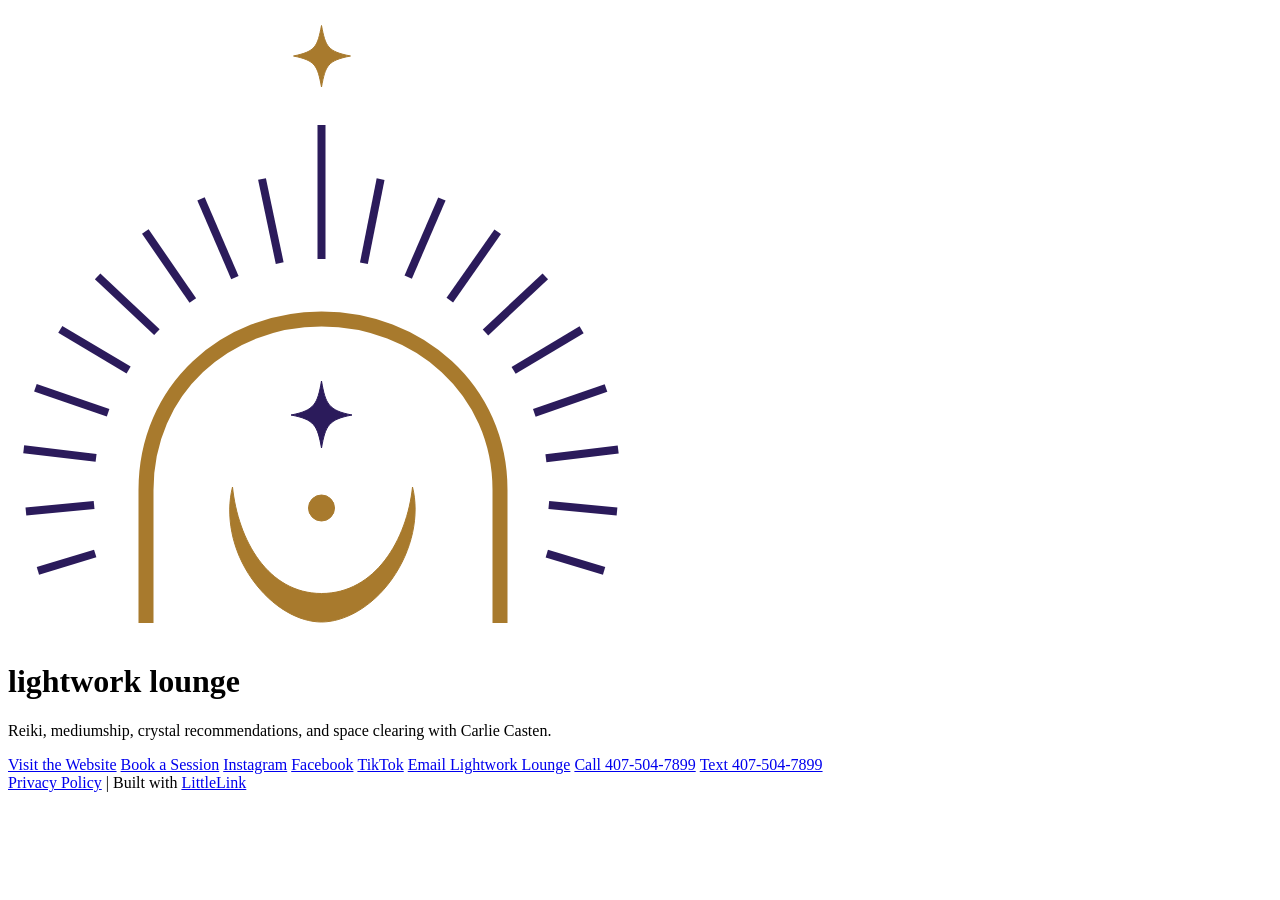
==== index.html @ 2843551b "Customize LittleLink for Lightwork Lounge" ====
<!DOCTYPE html>

<!--
  To change the theme, change the class on the html tag below to one of:
  - theme-auto: Automatically switches based on user's system preferences
  - theme-light: Forces light theme
  - theme-dark: Forces dark theme
-->

<html class="theme-auto" lang="en"> <!-- Update`class="theme-auto" with your preference -->

  <head>
    <meta charset="utf-8">
    <meta name="viewport" content="width=device-width, initial-scale=1">

    <!-- Page Title - Change this to your name/brand (50-60 characters recommended) -->
    <title>Lightwork Lounge Links</title>
    <link rel="icon" type="image/svg+xml" href="/images/lightwork-logo.svg">

    <!-- Meta Description - Write a description (150-160 characters recommended) -->
    <meta name="description" content="Book a Lightwork Lounge session, follow Carlie Casten, and connect for Reiki, mediumship, crystals, and space clearing.">

    <!-- Keywords -->
    <meta name="keywords" content="Lightwork Lounge, Carlie Casten, Reiki, mediumship, crystal recommendations, space clearing">

    <!-- Canonical URL - Helps prevent duplicate content issues -->
    <meta rel="canonical" href="https://links.lightwork-lounge.com">

    <!-- Author Information -->
    <meta name="author" content="Carlie Casten">

    <!-- Stylesheets -->
    <link rel="stylesheet" href="css/reset.css">
    <link rel="stylesheet" href="css/style.css">
    <link rel="stylesheet" href="css/brands.css">

    <!-- LittleLink Extended Stylesheet (Optional) -->
    <!-- <link rel="stylesheet" href="css/brands-extended.css"> -->
    <!-- Learn more at https://github.com/sethcottle/littlelink-extended.
         Remove comments if you've added LittleLink Extended dependencies -->

  </head>

<body>

    <div class="container">
        <div class="column">

            <!--
              By default, the Avatar is rounded. Use the following:
              - avatar--rounded: Automatically rounds the image
              - avatar--soft: Slightly rounds the image
              - avatar--none: Removes any rounding

              Be sure to replace the src with your own image path and update the alt text
            -->
            <img class="avatar avatar--none" src="images/lightwork-logo.svg" alt="Lightwork Lounge logo">

            <!-- Replace with your name or brand -->
            <h1>
              <div>lightwork lounge</div>
            </h1>

            <!-- Add a short description about yourself or your brand -->
            <p>Reiki, mediumship, crystal recommendations, and space clearing with Carlie Casten.</p>

            <!-- All your buttons go here -->
            <div class="button-stack" role="navigation">

              <a class="button button-default" href="https://lightwork-lounge.com/" target="_blank" rel="noopener" role="button"><img class="icon" aria-hidden="true" src="images/icons/generic-website.svg" alt="">Visit the Website</a>

              <a class="button button-default" href="https://lightwork-lounge.com/#contact" target="_blank" rel="noopener" role="button"><img class="icon" aria-hidden="true" src="images/icons/generic-calendar.svg" alt="">Book a Session</a>

              <a class="button button-instagram" href="https://www.instagram.com/lightwork_lounge/" target="_blank" rel="noopener" role="button"><img class="icon" aria-hidden="true" src="images/icons/instagram.svg" alt="">Instagram</a>

              <a class="button button-faceb" href="https://www.facebook.com/lightworklounge" target="_blank" rel="noopener" role="button"><img class="icon" aria-hidden="true" src="images/icons/facebook.svg" alt="">Facebook</a>

              <a class="button button-tiktok" href="https://www.tiktok.com/@lightworklounge" target="_blank" rel="noopener" role="button"><img class="icon" aria-hidden="true" src="images/icons/tiktok.svg" alt="">TikTok</a>

              <a class="button button-default" href="mailto:hello@lightwork-lounge.com" role="button"><img class="icon" aria-hidden="true" src="images/icons/generic-email.svg" alt="">Email Lightwork Lounge</a>

              <a class="button button-default" href="tel:+14075047899" role="button"><img class="icon" aria-hidden="true" src="images/icons/generic-phone.svg" alt="">Call 407-504-7899</a>

              <a class="button button-default" href="sms:+14075047899" role="button"><img class="icon" aria-hidden="true" src="images/icons/generic-sms.svg" alt="">Text 407-504-7899</a>


      </div>

      <!-- Feel free to add your own footer information, including updating `privacy.html` to reflect how your LittleLink fork is set up -->
      <footer>
        <a href="privacy.html">Privacy Policy</a> | Built with <a href="https://littlelink.io" target="_blank" rel="noopener">LittleLink</a>
      </footer>

    </div>
  </div>

</body>

</html>
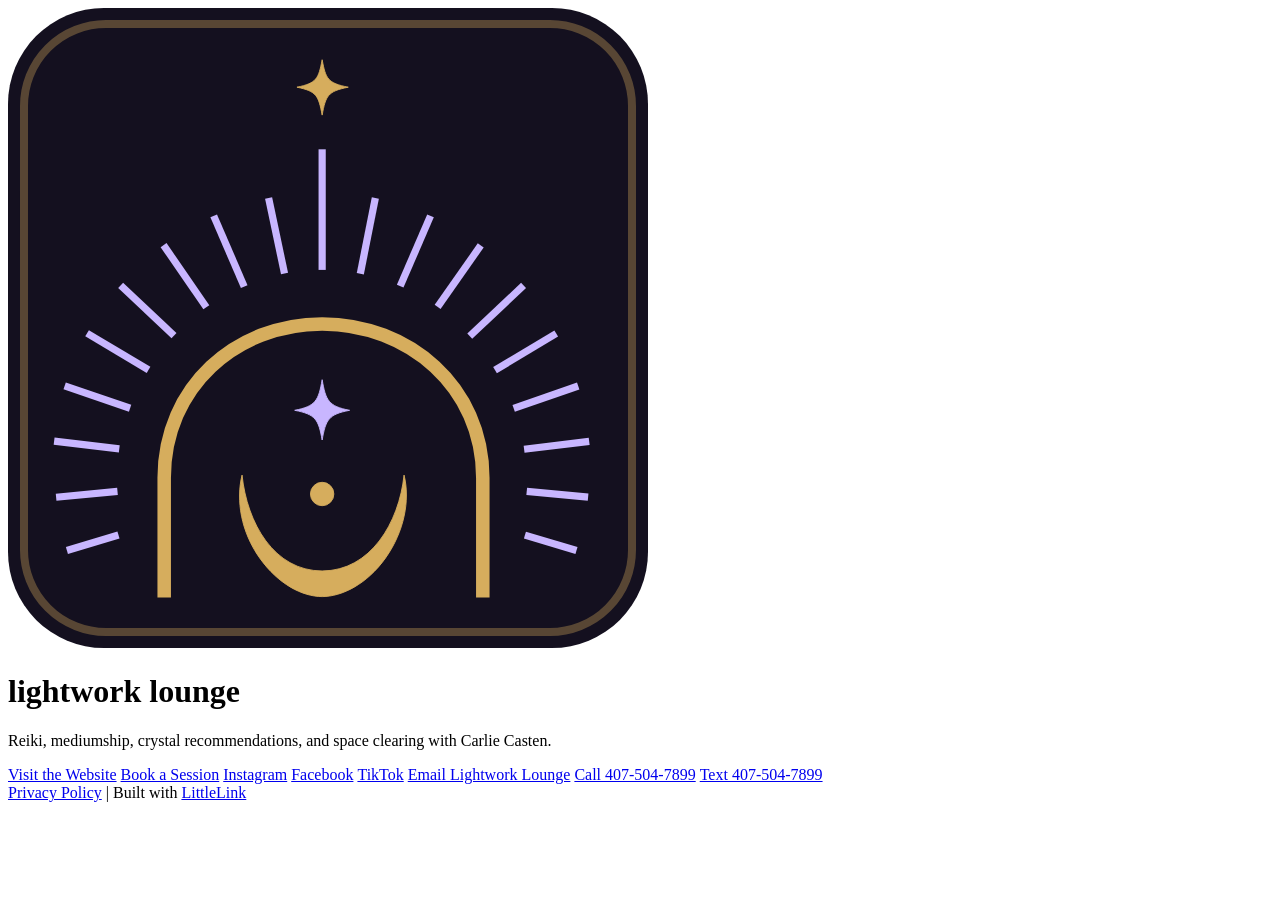
==== commit 9d0ab89d: "Add dark Lightwork logo variant" ====
--- a/index.html
+++ b/index.html
@@ -15,7 +15,7 @@
 
     <!-- Page Title - Change this to your name/brand (50-60 characters recommended) -->
     <title>Lightwork Lounge Links</title>
-    <link rel="icon" type="image/svg+xml" href="/images/lightwork-logo.svg">
+    <link rel="icon" type="image/svg+xml" href="/images/lightwork-logo-dark.svg">
 
     <!-- Meta Description - Write a description (150-160 characters recommended) -->
     <meta name="description" content="Book a Lightwork Lounge session, follow Carlie Casten, and connect for Reiki, mediumship, crystals, and space clearing.">
@@ -54,7 +54,7 @@
 
               Be sure to replace the src with your own image path and update the alt text
             -->
-            <img class="avatar avatar--none" src="images/lightwork-logo.svg" alt="Lightwork Lounge logo">
+            <img class="avatar avatar--soft" src="images/lightwork-logo-dark.svg" alt="Lightwork Lounge logo">
 
             <!-- Replace with your name or brand -->
             <h1>
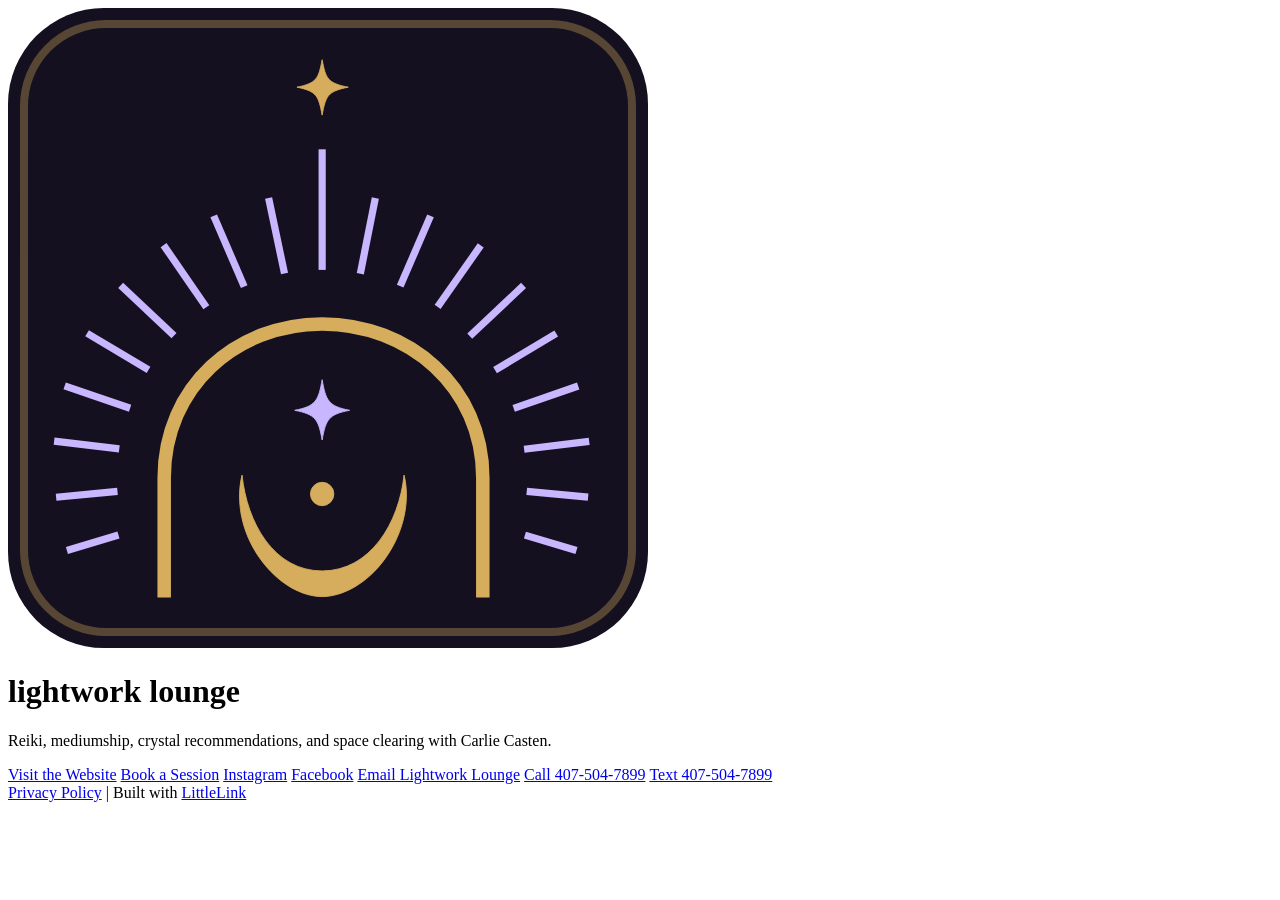
==== commit 2fc25f72: "Remove TikTok link" ====
--- a/index.html
+++ b/index.html
@@ -69,13 +69,11 @@
 
               <a class="button button-default" href="https://lightwork-lounge.com/" target="_blank" rel="noopener" role="button"><img class="icon" aria-hidden="true" src="images/icons/generic-website.svg" alt="">Visit the Website</a>
 
-              <a class="button button-default" href="https://lightwork-lounge.com/#contact" target="_blank" rel="noopener" role="button"><img class="icon" aria-hidden="true" src="images/icons/generic-calendar.svg" alt="">Book a Session</a>
+              <a class="button button-default" href="https://book.lightwork-lounge.com/" target="_blank" rel="noopener" role="button"><img class="icon" aria-hidden="true" src="images/icons/generic-calendar.svg" alt="">Book a Session</a>
 
               <a class="button button-instagram" href="https://www.instagram.com/lightwork_lounge/" target="_blank" rel="noopener" role="button"><img class="icon" aria-hidden="true" src="images/icons/instagram.svg" alt="">Instagram</a>
 
               <a class="button button-faceb" href="https://www.facebook.com/lightworklounge" target="_blank" rel="noopener" role="button"><img class="icon" aria-hidden="true" src="images/icons/facebook.svg" alt="">Facebook</a>
-
-              <a class="button button-tiktok" href="https://www.tiktok.com/@lightworklounge" target="_blank" rel="noopener" role="button"><img class="icon" aria-hidden="true" src="images/icons/tiktok.svg" alt="">TikTok</a>
 
               <a class="button button-default" href="mailto:hello@lightwork-lounge.com" role="button"><img class="icon" aria-hidden="true" src="images/icons/generic-email.svg" alt="">Email Lightwork Lounge</a>
 
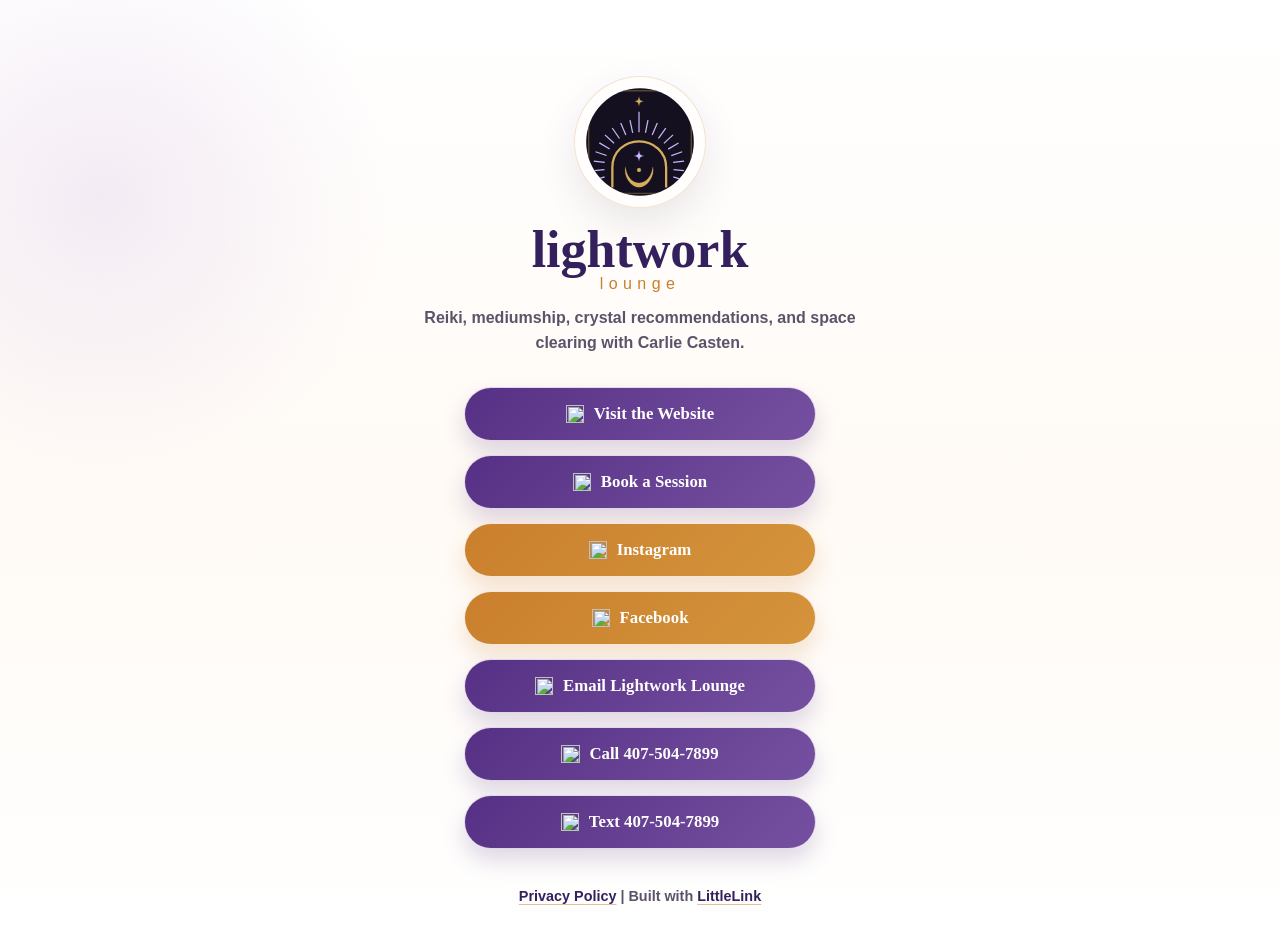
==== commit fc9c6c4f: "Match LittleLink theme to main site" ====
--- a/index.html
+++ b/index.html
@@ -7,7 +7,7 @@
   - theme-dark: Forces dark theme
 -->
 
-<html class="theme-auto" lang="en"> <!-- Update`class="theme-auto" with your preference -->
+<html class="theme-light" lang="en"> <!-- Update`class="theme-auto" with your preference -->
 
   <head>
     <meta charset="utf-8">
@@ -58,7 +58,8 @@
 
             <!-- Replace with your name or brand -->
             <h1>
-              <div>lightwork lounge</div>
+              <span class="brand-name">lightwork</span>
+              <span class="brand-subtitle">lounge</span>
             </h1>
 
             <!-- Add a short description about yourself or your brand -->
@@ -67,9 +68,9 @@
             <!-- All your buttons go here -->
             <div class="button-stack" role="navigation">
 
-              <a class="button button-default" href="https://lightwork-lounge.com/" target="_blank" rel="noopener" role="button"><img class="icon" aria-hidden="true" src="images/icons/generic-website.svg" alt="">Visit the Website</a>
+              <a class="button button-default" href="https://lightwork-lounge.com/?ref=links"><img class="icon" aria-hidden="true" src="images/icons/generic-website.svg" alt="">Visit the Website</a>
 
-              <a class="button button-default" href="https://book.lightwork-lounge.com/" target="_blank" rel="noopener" role="button"><img class="icon" aria-hidden="true" src="images/icons/generic-calendar.svg" alt="">Book a Session</a>
+              <a class="button button-default" href="https://book.lightwork-lounge.com/?ref=links"><img class="icon" aria-hidden="true" src="images/icons/generic-calendar.svg" alt="">Book a Session</a>
 
               <a class="button button-instagram" href="https://www.instagram.com/lightwork_lounge/" target="_blank" rel="noopener" role="button"><img class="icon" aria-hidden="true" src="images/icons/instagram.svg" alt="">Instagram</a>
 
--- a/css/style.css
+++ b/css/style.css
@@ -0,0 +1,577 @@
+/*
+* LittleLink
+* https://littlelink.io
+* Free to use under the MIT license
+* http://www.opensource.org/licenses/mit-license.php
+*/
+
+/* Base Typography Settings
+–––––––––––––––––––––––––––––––––––––––––––––––––– */
+:root {
+	font-size:16px;
+}
+
+/* Grid
+  –––––––––––––––––––––––––––––––––––––––––––––––––– */
+  .container {
+	position:relative;
+	width:100%;
+	max-width:37.5rem;     				/* 600px */
+    text-align:center;
+	margin:0 auto;
+	padding:3rem 1.25rem 0 1.25rem;
+	box-sizing:border-box;
+}
+.container-left {
+	position:relative;
+	width:100%;
+	max-width:37.5rem;
+	text-align:left;
+	margin:0 auto;
+	padding:0 1.25rem;
+	box-sizing:border-box;
+}
+.container-left p {
+	margin-bottom: 1rem;  				/* 16px space between paragraphs */
+  }
+.column {
+	position:center;
+	width:100%;
+	float:center;
+	box-sizing:border-box;
+}
+/* For devices larger than 400px */
+  @media (min-width:25rem) {            /* 400px */
+    .container {
+	width:85%;
+	padding-left:0;
+	padding-right:0;
+}
+}/* For devices larger than 550px */
+  @media (min-width:34.375rem) {        /* 550px */
+    .container {
+	width:80%;
+}
+.column,.columns {
+	margin-left:0;
+}
+.column:first-child,.columns:first-child {
+	margin-left:0;
+}
+}
+
+/* Base Styles
+  –––––––––––––––––––––––––––––––––––––––––––––––––– */
+  body {
+	margin:0;
+	padding:0;
+	background-color:#ffffff;
+	color:#1a1a1a;
+	font-family:"Open Sans",system-ui;
+	font-size:1.125rem;     				/* 18px */
+    font-weight:400;
+	line-height:1.6;
+}
+
+/* Typography
+  –––––––––––––––––––––––––––––––––––––––––––––––––– */
+  h1 {
+	margin:0 0 0.5rem 0;
+	font-size:3rem;         		/* 48px */
+    font-weight:800;
+	line-height:1;
+	letter-spacing:0;
+	word-wrap:break-word;
+	overflow-wrap:break-word;
+	hyphens:auto;           		/* Delete this to remove automatic hyphen on line break */
+}
+.container p {
+	margin:0 0 2rem 0;
+}
+
+/* Base Typography Settings
+–––––––––––––––––––––––––––––––––––––––––––––––––– */
+/* Base size - 16px browser default */
+:root {
+  font-size:16px;           /* Using a 1.25 modular scale for typography */
+  --scale-0:1rem;           /* 16px */
+  --scale-1:1.25rem;        /* 20px */
+  --scale-2:1.563rem;       /* 25px */
+  --scale-3:1.953rem;       /* 31px */
+  --scale-4:2.441rem;       /* 39px */
+  --scale-5:3.052rem;       /* 49px */
+
+  /* Spacing units */
+  --spacing-xs:0.5rem;      /* 8px */
+  --spacing-s:1rem;         /* 16px */
+  --spacing-m:1.5rem;       /* 24px */
+  --spacing-l:2rem;         /* 32px */
+  --spacing-xl:3rem;        /* 48px */
+  --spacing-xxl:4rem;       /* 64px */
+}
+
+/* Avatar */
+.avatar {
+	width: 8rem;             /* 128px */
+	height: 8rem;
+	border-radius: 50%;
+	object-fit: cover;
+	background-position: center;
+	margin-bottom: var(--spacing-l);
+	margin-left: auto;
+	margin-right: auto;
+	display: block;
+  }
+
+/* Typography Scale */
+h1 {
+	margin:0 0 var(--spacing-m) 0;
+	font-size:var(--scale-5);           /* ~49px */
+  	font-weight:800;
+	line-height:1.1;
+	letter-spacing:-0.02em;
+	word-wrap:break-word;
+	overflow-wrap:break-word;
+}
+body {
+	font-size:var(--scale-1);           /* 20px */
+  	line-height:1.6;
+}
+.container p {
+	margin:0 0 var(--spacing-xl) 0;
+	font-size:var(--scale-1);
+	line-height:1.6;
+}
+
+/* Container spacing */
+.container {
+	padding:var(--spacing-xl) var(--spacing-m) 0 var(--spacing-m);
+	text-align:center;
+}
+
+/* Footer */
+footer {
+	margin:var(--spacing-xxl) 0;            /* 4rem (64px) top and bottom */
+    font-size:var(--scale-0);
+}
+
+/* Responsive adjustments */
+@media (max-width:34.375rem) {              /* 550px */
+  h1 {
+	font-size:var(--scale-4);
+}
+body {
+	font-size:var(--scale-0);
+}
+.container p {
+	font-size:var(--scale-0);
+}
+.avatar {
+	margin-bottom:var(--spacing-m);
+}
+footer {
+	margin:var(--spacing-xl) 0;         	/* 3rem (48px) top and bottom */
+}
+}
+
+/* Links
+  –––––––––––––––––––––––––––––––––––––––––––––––––– */
+  a {
+	color:#2457F5;
+	text-decoration:underline;
+}
+a:hover {
+	color:#083BDA;
+}
+
+/* Buttons
+–––––––––––––––––––––––––––––––––––––––––––––––––– */
+.button,button {
+	display:inline-flex;
+	align-items:center;
+	justify-content:center;
+	width:18.75rem;             	/* 300px */
+ 	min-height:3rem;                /* 48px */
+  	padding:0.75rem 1rem;         	/* 12px ; 16px */
+  	font-size:1.125rem;           	/* 18px */
+  	font-weight:700;
+	text-decoration:none;
+	white-space:normal;
+  	background-color:var(--button-background,transparent);
+	color:var(--button-text,#000000);
+	border:var(--button-border,none);
+	border-radius:0.5rem;
+	cursor:pointer;
+	box-sizing:border-box;
+	hyphens:auto;               	/* Delete this to remove automatic hyphen on line break */
+  	margin-bottom:1rem;
+	text-align:center;
+	line-height:1.3;
+}
+
+/* Icons
+–––––––––––––––––––––––––––––––––––––––––––––––––– */
+.icon {
+	width:1.25rem;
+	height:1.25rem;
+	margin-right:0.5rem;
+	flex-shrink:0;
+}
+
+/* Avatar
+  –––––––––––––––––––––––––––––––––––––––––––––––––– */
+.avatar {
+	width: 8rem;             /* 128px */
+	height: 8rem;
+	object-fit: cover;
+	background-position: center;
+	margin-bottom: var(--spacing-l);
+  }
+
+   /* Modifier for no avatar rounding */
+   .avatar--none {
+	border-radius: 0%;
+  }
+
+  /* Modifier for rounded avatar */
+  .avatar--rounded {
+	border-radius: 50%;
+  }
+
+  /* Modifier for slightly rounded corners */
+  .avatar--soft {
+	border-radius: 0.5rem;   /* 8px rounded corners */
+  }
+
+/* Theme System
+  –––––––––––––––––––––––––––––––––––––––––––––––––– */
+/* Light theme is default above */
+
+/* Dark theme */
+:root.theme-dark {
+	color-scheme:dark;
+}
+:root.theme-dark :focus-visible {
+	outline: 2px solid #4899F7;
+	outline-offset: 2px;
+  }
+:root.theme-dark body {
+	background-color:#121212;
+	color:#ffffff;
+}
+:root.theme-dark a:not(.button) {
+	color:#4899F7;
+}
+:root.theme-dark a:not(.button):hover {
+	color:#7AB8FF;
+}
+
+/* Auto theme */
+:root.theme-auto {
+	color-scheme:light dark;
+}
+@media (prefers-color-scheme:dark) {
+	:root.theme-auto body {
+	background-color:#121212;
+	color:#ffffff;
+}
+:root.theme-auto :focus-visible {
+    outline: 2px solid #4899F7;
+    outline-offset: 2px;
+  }
+:root.theme-auto a:not(.button) {
+	color:#4899F7;
+}
+:root.theme-auto a:not(.button):hover {
+	color:#7AB8FF;
+}
+}
+
+/* Button Text Color Override
+    –––––––––––––––––––––––––––––––––––––––––––––––––– */
+    .button:hover,button:hover {
+	color:var(--button-text);
+}
+
+/* Responsive Typography
+  –––––––––––––––––––––––––––––––––––––––––––––––––– */
+  @media (max-width:34.375rem) {            /* 550px */
+    h1 {
+	font-size:2rem;                         /* 32px */
+	}
+	body {
+	font-size:1rem;                    		/* 16px */
+	}
+}
+
+/* Privacy Page Styles
+  –––––––––––––––––––––––––––––––––––––––––––––––––– */
+nav {
+	margin:var(--spacing-l) 0;
+	text-align:left;
+}
+section {
+	margin:var(--spacing-xl) 0;
+	text-align:left;
+}
+h2 {
+	font-size:var(--scale-3);
+	font-weight:700;
+	margin-bottom:var(--spacing-m);
+}
+h3 {
+	font-size:var(--scale-2);
+	font-weight:600;
+	margin:var(--spacing-l) 0 var(--spacing-s) 0;
+}
+ul {
+	list-style:none;
+	padding:0;
+	margin:0 0 var(--spacing-m) 0;
+}
+ul li {
+	margin-bottom:var(--spacing-xs);
+}
+
+/* Privacy page specific responsive adjustments */
+  @media (max-width:34.375rem) {
+	h2 {
+	font-size:var(--scale-2);
+	}
+	h3 {
+	font-size:var(--scale-1);
+	}
+	section {
+	margin:var(--spacing-l) 0;
+	}
+}
+
+/* Font Face Definitions
+  –––––––––––––––––––––––––––––––––––––––––––––––––– */
+@font-face {
+	font-display:swap;
+	font-family:'Open Sans';
+	font-style:normal;
+	font-weight:400;
+	src:url('../fonts/open-sans-v34-vietnamese_latin-ext_latin_hebrew_greek-ext_greek_cyrillic-ext_cyrillic-regular.eot');
+	src:url('../fonts/open-sans-v34-vietnamese_latin-ext_latin_hebrew_greek-ext_greek_cyrillic-ext_cyrillic-regular.eot?#iefix') format('embedded-opentype'),url('../fonts/open-sans-v34-vietnamese_latin-ext_latin_hebrew_greek-ext_greek_cyrillic-ext_cyrillic-regular.woff2') format('woff2'),url('../fonts/open-sans-v34-vietnamese_latin-ext_latin_hebrew_greek-ext_greek_cyrillic-ext_cyrillic-regular.woff') format('woff'),url('../fonts/open-sans-v34-vietnamese_latin-ext_latin_hebrew_greek-ext_greek_cyrillic-ext_cyrillic-regular.ttf') format('truetype'),url('../fonts/open-sans-v34-vietnamese_latin-ext_latin_hebrew_greek-ext_greek_cyrillic-ext_cyrillic-regular.svg#OpenSans') format('svg');
+}
+@font-face {
+	font-display:swap;
+	font-family:'Open Sans';
+	font-style:normal;
+	font-weight:600;
+	src:url('../fonts/open-sans-v34-vietnamese_latin-ext_latin_hebrew_greek-ext_greek_cyrillic-ext_cyrillic-600.eot');
+	src:url('../fonts/open-sans-v34-vietnamese_latin-ext_latin_hebrew_greek-ext_greek_cyrillic-ext_cyrillic-600.eot?#iefix') format('embedded-opentype'),url('../fonts/open-sans-v34-vietnamese_latin-ext_latin_hebrew_greek-ext_greek_cyrillic-ext_cyrillic-600.woff2') format('woff2'),url('../fonts/open-sans-v34-vietnamese_latin-ext_latin_hebrew_greek-ext_greek_cyrillic-ext_cyrillic-600.woff') format('woff'),url('../fonts/open-sans-v34-vietnamese_latin-ext_latin_hebrew_greek-ext_greek_cyrillic-ext_cyrillic-600.ttf') format('truetype'),url('../fonts/open-sans-v34-vietnamese_latin-ext_latin_hebrew_greek-ext_greek_cyrillic-ext_cyrillic-600.svg#OpenSans') format('svg');
+}
+@font-face {
+	font-display:swap;
+	font-family:'Open Sans';
+	font-style:normal;
+	font-weight:700;
+	src:url('../fonts/open-sans-v34-vietnamese_latin-ext_latin_hebrew_greek-ext_greek_cyrillic-ext_cyrillic-700.eot');
+	src:url('../fonts/open-sans-v34-vietnamese_latin-ext_latin_hebrew_greek-ext_greek_cyrillic-ext_cyrillic-700.eot?#iefix') format('embedded-opentype'),url('../fonts/open-sans-v34-vietnamese_latin-ext_latin_hebrew_greek-ext_greek_cyrillic-ext_cyrillic-700.woff2') format('woff2'),url('../fonts/open-sans-v34-vietnamese_latin-ext_latin_hebrew_greek-ext_greek_cyrillic-ext_cyrillic-700.woff') format('woff'),url('../fonts/open-sans-v34-vietnamese_latin-ext_latin_hebrew_greek-ext_greek_cyrillic-ext_cyrillic-700.ttf') format('truetype'),url('../fonts/open-sans-v34-vietnamese_latin-ext_latin_hebrew_greek-ext_greek_cyrillic-ext_cyrillic-700.svg#OpenSans') format('svg');
+}
+@font-face {
+	font-display:swap;
+	font-family:'Open Sans';
+	font-style:normal;
+	font-weight:800;
+	src:url('../fonts/open-sans-v34-vietnamese_latin-ext_latin_hebrew_greek-ext_greek_cyrillic-ext_cyrillic-800.eot');
+	src:url('../fonts/open-sans-v34-vietnamese_latin-ext_latin_hebrew_greek-ext_greek_cyrillic-ext_cyrillic-800.eot?#iefix') format('embedded-opentype'),url('../fonts/open-sans-v34-vietnamese_latin-ext_latin_hebrew_greek-ext_greek_cyrillic-ext_cyrillic-800.woff2') format('woff2'),url('../fonts/open-sans-v34-vietnamese_latin-ext_latin_hebrew_greek-ext_greek_cyrillic-ext_cyrillic-800.woff') format('woff'),url('../fonts/open-sans-v34-vietnamese_latin-ext_latin_hebrew_greek-ext_greek_cyrillic-ext_cyrillic-800.ttf') format('truetype'),url('../fonts/open-sans-v34-vietnamese_latin-ext_latin_hebrew_greek-ext_greek_cyrillic-ext_cyrillic-800.svg#OpenSans') format('svg');
+}
+
+/* Lightwork Lounge theme overrides
+  –––––––––––––––––––––––––––––––––––––––––––––––––– */
+:root,
+:root.theme-light,
+:root.theme-auto {
+	color-scheme: light;
+	--purple:#563084;
+	--purple-dark:#33205c;
+	--purple-soft:#7d56a3;
+	--gold:#ca7f2c;
+	--gold-soft:#f4dfc4;
+	--lavender:#f4edf8;
+	--cream:#fffaf5;
+	--paper:#fffefd;
+	--ink:#252133;
+	--muted:#5c5269;
+	--line:rgba(94,58,118,0.16);
+	--shadow:0 16px 38px rgba(64,41,78,0.11);
+	--serif:Georgia,"Times New Roman",serif;
+	--sans:"Avenir Next",Avenir,"Segoe UI",Helvetica,Arial,sans-serif;
+}
+
+body,
+:root.theme-auto body {
+	min-width:320px;
+	min-height:100vh;
+	color:var(--ink);
+	font-family:var(--sans);
+	font-size:1.05rem;
+	line-height:1.55;
+	background:
+		radial-gradient(circle at 8% 21%, rgba(191,153,210,0.18), transparent 18rem),
+		linear-gradient(180deg, #ffffff 0%, var(--cream) 54%, #ffffff 100%);
+}
+
+.container {
+	width:min(100% - 32px, 34rem);
+	max-width:34rem;
+	padding:clamp(2.5rem, 7vw, 4.75rem) 0 0;
+}
+
+.column {
+	display:grid;
+	justify-items:center;
+}
+
+.avatar {
+	width:6.75rem;
+	height:6.75rem;
+	padding:0.7rem;
+	margin-bottom:1.1rem;
+	object-fit:contain;
+	background:rgba(255,254,253,0.78);
+	border:1px solid rgba(202,127,44,0.22);
+	box-shadow:var(--shadow);
+}
+
+.avatar--soft {
+	border-radius:50%;
+}
+
+h1 {
+	display:grid;
+	gap:0.15rem;
+	margin:0 0 0.85rem;
+	color:var(--purple-dark);
+	line-height:1;
+	letter-spacing:0;
+	overflow-wrap:normal;
+	hyphens:none;
+}
+
+.brand-name {
+	font-family:var(--serif);
+	font-size:clamp(2.25rem, 12vw, 3.25rem);
+	font-weight:700;
+	line-height:0.92;
+	letter-spacing:0;
+}
+
+.brand-subtitle {
+	color:var(--gold);
+	font-size:clamp(0.85rem, 4vw, 1rem);
+	font-weight:500;
+	letter-spacing:0.34em;
+	text-align:center;
+}
+
+.container p {
+	max-width:29rem;
+	margin:0 0 2rem;
+	color:var(--muted);
+	font-size:1rem;
+	font-weight:600;
+	line-height:1.55;
+}
+
+.button-stack {
+	width:100%;
+	display:grid;
+	justify-items:center;
+	gap:0.9rem;
+}
+
+.button,
+button {
+	width:min(100%, 22rem);
+	min-height:3.35rem;
+	margin:0;
+	padding:0.85rem 1.45rem;
+	border-radius:999px;
+	font-family:var(--serif);
+	font-size:1.05rem;
+	font-weight:700;
+	line-height:1;
+	letter-spacing:0;
+	white-space:normal;
+	hyphens:none;
+	text-decoration:none;
+	box-shadow:0 12px 22px rgba(80,47,123,0.18);
+	transition:transform 160ms ease, box-shadow 160ms ease, filter 160ms ease, border-color 160ms ease, background 160ms ease;
+}
+
+.button:hover,
+button:hover {
+	filter:none;
+	transform:translateY(-1px);
+	box-shadow:0 15px 28px rgba(80,47,123,0.23);
+}
+
+.button:focus-visible,
+button:focus-visible,
+a:focus-visible {
+	outline:3px solid rgba(202,127,44,0.35);
+	outline-offset:4px;
+}
+
+.icon {
+	width:1.15rem;
+	height:1.15rem;
+	margin-right:0.6rem;
+}
+
+footer {
+	margin:2.25rem 0 2rem;
+	color:var(--muted);
+	font-size:0.9rem;
+	font-weight:600;
+}
+
+footer a,
+:root.theme-auto a:not(.button),
+:root.theme-light a:not(.button) {
+	color:var(--purple-dark);
+	text-decoration-color:rgba(202,127,44,0.5);
+	text-underline-offset:0.18em;
+}
+
+footer a:hover,
+:root.theme-auto a:not(.button):hover,
+:root.theme-light a:not(.button):hover {
+	color:var(--gold);
+}
+
+@media (max-width:34.375rem) {
+	body,
+	:root.theme-auto body {
+		font-size:1rem;
+	}
+
+	.container {
+		width:min(100% - 28px, 34rem);
+		padding-top:2.4rem;
+	}
+
+	.avatar {
+		width:5.9rem;
+		height:5.9rem;
+		margin-bottom:1rem;
+	}
+
+	.container p {
+		margin-bottom:1.55rem;
+		font-size:0.96rem;
+	}
+
+	.button,
+	button {
+		width:100%;
+		min-height:3.25rem;
+		padding-inline:1.1rem;
+		font-size:1rem;
+	}
+}
--- a/css/brands.css
+++ b/css/brands.css
@@ -0,0 +1,652 @@
+/*
+* LittleLink Button Styles
+* https://littlelink.io
+* Free to use under the MIT license
+* http://www.opensource.org/licenses/mit-license.php
+*/
+
+/* Brand Button Base Styles
+–––––––––––––––––––––––––––––––––––––––––––––––––– */
+/* Only include brand-specific button styling here */
+.button,button {
+  color:var(--button-text,#000000);
+  background-color:var(--button-background,transparent);
+	border:var(--button-border,none);
+	transition:filter 0.2s ease,transform 0.2s ease;
+}
+
+/* Global Button Hover Effect
+–––––––––––––––––––––––––––––––––––––––––––––––––– */
+.button:hover,button:hover {
+	filter:brightness(90%);
+	transform:translateY(-1px);
+}
+
+/* Button Icons
+–––––––––––––––––––––––––––––––––––––––––––––––––– */
+.icon {
+	filter:var(--icon-filter,none);
+}
+
+/* Brand-Specific Styles
+–––––––––––––––––––––––––––––––––––––––––––––––––– */
+
+/* Default */
+.button.button-default {
+	--button-text:#ffffff;
+	--button-background:#2457F5;
+	--button-border:1px solid #ffffff;
+}
+
+/* Amazon */
+.button-amazon {
+	--button-text:#000000;
+	--button-background:#FFFFFF;
+	--button-border:1px solid #212121;
+}
+
+/* Amazon Music */
+.button-amazon-music {
+	--button-text:#000000;
+	--button-background:#25D1DA;
+}
+
+/* Apple App Store */
+.button-appstore {
+	--button-text:#FFFFFF;
+	--button-background:#000000;
+	--button-border:1px solid #FFFFFF;
+}
+
+/* Apple Invites */
+.button-invites {
+	--button-text:#FFFFFF;
+	--button-background:#000000;
+	--button-border:1px solid #FFFFFF;
+}
+
+/* Apple Music */
+.button-apple-music {
+	--button-text:#ffffff;
+	--button-background:#000000;
+	--button-border:1px solid #FFFFFF;
+}
+
+/* Apple Music Alt */
+.button-apple-music-alt {
+	--button-text:#ffffff;
+	background-image:linear-gradient(to bottom,#FB5C74,#FA233B);
+}
+
+/* Apple Podcasts */
+.button-apple-podcasts {
+	--button-text:#ffffff;
+	--button-background:#000000;
+	--button-border:1px solid #FFFFFF;
+}
+
+/* Apple Podcasts Alt */
+.button-apple-podcasts-alt {
+	--button-text:#ffffff;
+	background-image:linear-gradient(to bottom,#F452FF,#832BC1);
+}
+
+/* Bandcamp */
+.button-bandcamp {
+	--button-text:#ffffff;
+	--button-background:#1d9fc3;
+}
+
+/* Behance */
+.button-behance {
+	--button-text:#ffffff;
+	--button-background:#0057FF;
+  --button-border:1px solid #FFFFFF;
+}
+
+/* Bluesky */
+.button-bluesky {
+	--button-text:#FFFFFF;
+	--button-background:#1185FE;
+}
+
+/* Bluesky Alt */
+.button-bluesky-alt {
+	--button-text:#000000;
+	--button-background:#FFFFFF;
+	--button-border:1px solid #000000;
+}
+
+/* Buy Me a Coffee */
+.button-coffee {
+	--button-text:#000000;
+	--button-background:#ffdd00;
+}
+
+/* Cal.com */
+.button-cal {
+	--button-text:#FFFFFF;
+	--button-background:#292929;
+	--button-border:1px solid #FFFFFF;
+}
+
+/* Calendly */
+.button-calendly {
+	--button-text:#FFFFFF;
+	--button-background:#006BFF;
+}
+
+/* Cash App */
+.button-cash-app {
+	--button-text:#ffffff;
+	background-image:linear-gradient(to bottom,#00d64b,#00c244);
+}
+
+/* dev.to */
+.button-dev-to {
+	--button-text:#000000;
+	--button-background:#f5f5f5;
+	--button-border:1px solid #212121;
+}
+
+/* Discogs */
+.button-discogs {
+	--button-text:#000000;
+	--button-background:#FFFFFF;
+	--button-border:1px solid #000000;
+}
+
+/* Discogs Alt */
+.button-discogs-alt {
+	--button-text:#FFFFFF;
+	--button-background:#000000;
+	--button-border:1px solid #FFFFFF;
+}
+
+/* Discord */
+.button-discord {
+	--button-text:#ffffff;
+	--button-background:#5865F2;
+}
+
+/* Dribbble */
+.button-dribbble {
+	--button-text:#000000;
+	--button-background:#FFFFFF;
+	--button-border:1px solid #212121;
+}
+
+/* Etsy */
+.button-etsy {
+	--button-text:#ffffff;
+	--button-background:#F45800;
+}
+
+/* Facebook */
+.button-faceb {
+	--button-text:#ffffff;
+	--button-background:#0866FF;
+}
+
+/* Facebook Messenger */
+.button-messenger {
+	--button-text:#ffffff;
+	--button-background:#0866FF;
+}
+
+/* Figma */
+.button-figma {
+	--button-text:#ffffff;
+	--button-background:#000000;
+	--button-border:1px solid #FFFFFF;
+}
+
+/* Fiverr */
+.button-fiverr {
+	--button-text:#ffffff;
+	--button-background:#1DBF73;
+}
+
+/* Flickr */
+.button-flickr {
+	--button-text:#ffffff;
+	--button-background:#000000;
+	--button-border:1px solid #FFFFFF;
+}
+
+/* GitHub */
+.button-github {
+	--button-text:#ffffff;
+	--button-background:#000000;
+	--button-border:1px solid #FFFFFF;
+}
+
+/* GitLab */
+.button-gitlab {
+	--button-text:#ffffff;
+	--button-background:#6151b2;
+}
+
+/* GoFundMe */
+.button-gofundme {
+	--button-text:#ffffff;
+	--button-background:#02A95C;
+}
+
+/* Goodreads */
+.button-goodreads {
+	--button-text:#333333;
+	--button-background:#f3f1e6;
+	--button-border:1px solid #212121;
+}
+
+/* Google Black */
+.button-google-black {
+	--button-text:#FFFFFF;
+	--button-background:#000000;
+	--button-border:1px solid #FFFFFF;
+}
+
+/* Google Play Store */
+.button-playstore {
+	--button-text:#FFFFFF;
+	--button-background:#000000;
+	--button-border:1px solid #FFFFFF;
+}
+
+/* Google Scholar */
+.button-google-scholar {
+	--button-text:#000000;
+	--button-background:#FFFFFF;
+	--button-border:1px solid #212121;
+}
+
+/* Hashnode */
+.button-hashnode {
+	--button-text:#000000;
+	--button-background:#ffffff;
+	--button-border:1px solid #212121;
+}
+
+/* Instagram */
+.button-instagram {
+	--button-text:#ffffff;
+	background-image:linear-gradient(-135deg,#1400c8,#b900b4,#f50000);
+}
+
+/* Kick */
+.button-kick {
+	--button-text:#ffffff;
+	--button-background:#000000;
+	--button-border:1px solid #ffffff;
+}
+
+/* Kick Alt */
+.button-kick-alt {
+	--button-text:#000000;
+	--button-background:#01e701;
+}
+
+/* Kickstarter */
+.button-kickstarter {
+	--button-text:#ffffff;
+	--button-background:#05ce78;
+}
+
+/* Kit */
+.button-kit {
+	--button-text:#ffffff;
+	--button-background:#000000;
+	--button-border:1px solid #FFFFFF;
+}
+
+/* Ko-fi */
+.button-ko-fi {
+	--button-text:#ffffff;
+	--button-background:#000000;
+  --button-border:1px solid #FFFFFF;
+}
+
+/* Last.fm */
+.button-last-fm {
+	--button-text:#ffffff;
+	--button-background:#D51007;
+}
+
+/* Letterboxd */
+.button-letterboxd {
+	--button-text:#ffffff;
+	--button-background:#2c3440;
+	--button-border:1px solid #FFFFFF;
+}
+
+/* Line */
+.button-line {
+	--button-text:#FFFFFF;
+	--button-background:#06C755;
+}
+
+/* LinkedIn */
+.button-linked {
+	--button-text:#ffffff;
+	--button-background:#2867b2;
+}
+
+/* Mailchimp */
+.button-mailchimp {
+	--button-text:#000000;
+	--button-background:#FFE01B;
+}
+
+/* Mastodon */
+.button-mastodon {
+	--button-text:#ffffff;
+	--button-background:#17063B;
+	--button-border:1px solid #FFFFFF;
+}
+
+/* Matrix */
+.button-matrix {
+	--button-text:#000000;
+	--button-background:#ffffff;
+	--button-border:1px solid #000000;
+}
+
+/* Meetup */
+.button-meetup {
+	--button-text:#000000;
+	--button-background:#ffffff;
+	--button-border:1px solid #000000;
+}
+
+/* Meetup Alt */
+.button-meetup-alt {
+	--button-text:#ffffff;
+	--button-background:#ED1C40;
+}
+
+/* Medium */
+.button-medium {
+	--button-text:#ffffff;
+	--button-background:#000000;
+	--button-border:1px solid #FFFFFF;
+}
+
+/* Microsoft */
+.button-microsoft {
+	--button-text:#ffffff;
+	--button-background:#000000;
+	--button-border:1px solid #FFFFFF;
+}
+
+/* Notion */
+.button-notion {
+	--button-text:#000000;
+	--button-background:#ffffff;
+	--button-border:1px solid #212121;
+}
+
+/* Obsidian */
+.button.button-obsidian {
+	--button-text:#ffffff;
+	--button-background:#262626;
+	--button-border:1px solid #ffffff;
+}
+
+/* OnlyFans */
+.button-onlyfans {
+	--button-text:#ffffff;
+	--button-background:#00AEEF;
+}
+
+/* Patreon */
+.button-patreon {
+	--button-text:#ffffff;
+	--button-background:#000000;
+	--button-border:1px solid #FFFFFF;
+}
+
+/* PayPal */
+.button-paypal {
+	--button-text:#ffffff;
+	--button-background:#002991;
+  --button-border:1px solid #FFFFFF;
+}
+
+/* Pinterest */
+.button-pinterest {
+	--button-text:#000000;
+	--button-background:#ffffff;
+	--button-border:1px solid #212121;
+}
+
+/* Product Hunt */
+.button-product-hunt {
+	--button-text:#000000;
+	--button-background:#ffffff;
+	--button-border:1px solid #212121;
+}
+
+/* Reddit */
+.button-reddit {
+	--button-text:#FFFFFF;
+	--button-background:#FF4500;
+}
+
+/* Shop */
+.button-shop {
+	--button-text:#ffffff;
+	--button-background:#5A31F4;
+}
+
+/* Signal */
+.button-signal {
+	--button-text:#ffffff;
+	--button-background:#3B45FD;
+}
+
+/* Signal Alt */
+.button-signal-alt {
+	--button-text:#3B45FD;
+	--button-background:#E3E8FE;
+	--button-border:1px solid #000000;
+}
+
+/* Slack */
+.button-slack {
+	--button-text:#000000;
+	--button-background:#FFFFFF;
+	--button-border:1px solid #212121;
+}
+
+/* Snapchat */
+.button-snapchat {
+	--button-text:#000000;
+	--button-background:#fffc00;
+}
+
+/* SoundCloud */
+.button-soundcloud {
+	--button-text:#ffffff;
+	--button-background:#ff5500;
+}
+
+/* Spotify */
+.button-spotify {
+	--button-text:#191414;
+	--button-background:#1db954;
+}
+
+/* Spotify Alt */
+.button-spotify-alt {
+	--button-text:#FFFFFF;
+	--button-background:#191414;
+	--button-border:1px solid #FFFFFF;
+}
+
+/* Square */
+.button-square {
+	--button-text:#FFFFFF;
+	--button-background:#006AFF;
+}
+
+/* Stack Overflow */
+.button-stack-overflow {
+	--button-text:#000000;
+	--button-background:#FFFFFF;
+	--button-border:1px solid #000000;
+}
+
+/* Steam */
+.button-steam {
+	--button-text:#ffffff;
+	background-image:linear-gradient(90deg,#08BBFF,#2B75FF);
+}
+
+/* Steam Alt */
+.button-steam-alt {
+	--button-text:#ffffff;
+	background-image:linear-gradient(90deg,#09172a,#072a57,#0c5085);
+	--button-border:1px solid #FFFFFF;
+}
+
+/* Strava */
+.button-strava {
+	--button-text:#ffffff;
+	--button-background:#fc5200;
+}
+
+/* Substack */
+.button-substack {
+	--button-text:#ffffff;
+	--button-background:#FF6719;
+}
+
+/* Telegram */
+.button-telegram {
+	--button-text:#ffffff;
+	--button-background:#3faee8;
+}
+
+/* Threads */
+.button-threads {
+	--button-text:#FFFFFF;
+	--button-background:#000000;
+	--button-border:1px solid #FFFFFF;
+}
+
+/* Threema */
+.button-threema {
+	--button-text:#000000;
+	--button-background:#3fe669;
+}
+
+/* TikTok */
+.button-tiktok {
+	--button-text:#ffffff;
+	--button-background:#000000;
+	--button-border:1px solid #FFFFFF;
+}
+
+/* Trello */
+.button-trello {
+	--button-text:#ffffff;
+	--button-background:#0065ff;
+}
+
+/* Tumblr */
+.button-tumb {
+	--button-text:#ffffff;
+	--button-background:#131313;
+	--button-border:1px solid #FFFFFF;
+}
+
+/* Twitch */
+.button-twitch {
+	--button-text:#ffffff;
+	--button-background:#9146ff;
+}
+
+/* Unsplash */
+.button-unsplash {
+	--button-text:#000000;
+	--button-background:#ffffff;
+	--button-border:1px solid #212121;
+}
+
+/* Venmo */
+.button-venmo {
+	--button-text:#ffffff;
+	--button-background:#008CFF;
+}
+
+/* Vimeo */
+.button-vimeo {
+	--button-text:#ffffff;
+	--button-background:#1ab7ea;
+}
+
+/* VSCO */
+.button-vsco {
+	--button-text:#FFFFFF;
+	--button-background:#000000;
+	--button-border:1px solid #FFFFFF;
+}
+
+/* WhatsApp */
+.button-whatsapp {
+	--button-text:#ffffff;
+	--button-background:#455a64;
+}
+
+/* WordPress */
+.button-wordpress {
+	--button-text:#ffffff;
+	--button-background:#3858E9;
+}
+
+/* X */
+.button-x {
+	--button-text:#FFFFFF;
+	--button-background:#000000;
+	--button-border:1px solid #FFFFFF;
+}
+
+/* YouTube */
+.button-yt {
+	--button-text:#ffffff;
+	--button-background:#282828;
+	--button-border:1px solid #FFFFFF;
+}
+
+/* YouTube Alt */
+.button-yt-alt {
+	--button-text:#ffffff;
+	--button-background:#FF0000;
+}
+
+/* Zoom */
+.button-zoom {
+	--button-text:#ffffff;
+	--button-background:#0B5CFF;
+  --button-border:1px solid #FFFFFF;
+}
+
+/* Lightwork Lounge brand button overrides */
+.button.button-default,
+.button-instagram,
+.button-faceb {
+	--button-text:#ffffff;
+	--button-border:1px solid rgba(255,255,255,0.8);
+	background:var(--button-background);
+}
+
+.button.button-default {
+	--button-background:linear-gradient(135deg, #563084 0%, #7650a0 100%);
+}
+
+.button-instagram,
+.button-faceb {
+	--button-background:linear-gradient(135deg, #ca7f2c 0%, #d4943c 100%);
+	box-shadow:0 12px 22px rgba(202,127,44,0.2);
+}
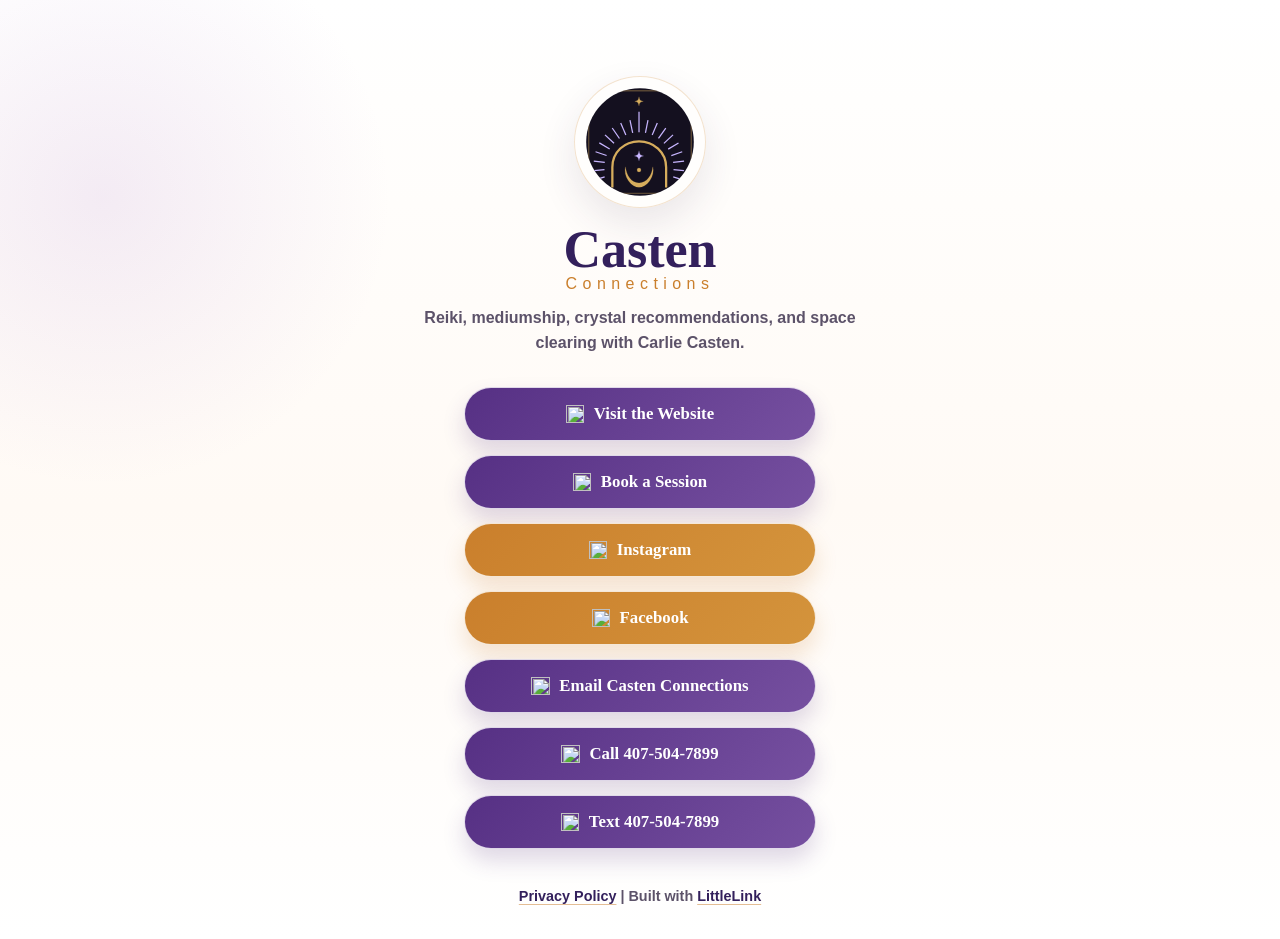
==== commit a04bc79b: "Rename displayed brand to Casten Connections" ====
--- a/index.html
+++ b/index.html
@@ -14,14 +14,14 @@
     <meta name="viewport" content="width=device-width, initial-scale=1">
 
     <!-- Page Title - Change this to your name/brand (50-60 characters recommended) -->
-    <title>Lightwork Lounge Links</title>
+    <title>Casten Connections Links</title>
     <link rel="icon" type="image/svg+xml" href="/images/lightwork-logo-dark.svg">
 
     <!-- Meta Description - Write a description (150-160 characters recommended) -->
-    <meta name="description" content="Book a Lightwork Lounge session, follow Carlie Casten, and connect for Reiki, mediumship, crystals, and space clearing.">
+    <meta name="description" content="Book a Casten Connections session, follow Carlie Casten, and connect for Reiki, mediumship, crystals, and space clearing.">
 
     <!-- Keywords -->
-    <meta name="keywords" content="Lightwork Lounge, Carlie Casten, Reiki, mediumship, crystal recommendations, space clearing">
+    <meta name="keywords" content="Casten Connections, Carlie Casten, Reiki, mediumship, crystal recommendations, space clearing">
 
     <!-- Canonical URL - Helps prevent duplicate content issues -->
     <meta rel="canonical" href="https://links.lightwork-lounge.com">
@@ -54,12 +54,12 @@
 
               Be sure to replace the src with your own image path and update the alt text
             -->
-            <img class="avatar avatar--soft" src="images/lightwork-logo-dark.svg" alt="Lightwork Lounge logo">
+            <img class="avatar avatar--soft" src="images/lightwork-logo-dark.svg" alt="Casten Connections logo">
 
             <!-- Replace with your name or brand -->
             <h1>
-              <span class="brand-name">lightwork</span>
-              <span class="brand-subtitle">lounge</span>
+              <span class="brand-name">Casten</span>
+              <span class="brand-subtitle">Connections</span>
             </h1>
 
             <!-- Add a short description about yourself or your brand -->
@@ -76,7 +76,7 @@
 
               <a class="button button-faceb" href="https://www.facebook.com/lightworklounge" target="_blank" rel="noopener" role="button"><img class="icon" aria-hidden="true" src="images/icons/facebook.svg" alt="">Facebook</a>
 
-              <a class="button button-default" href="mailto:hello@lightwork-lounge.com" role="button"><img class="icon" aria-hidden="true" src="images/icons/generic-email.svg" alt="">Email Lightwork Lounge</a>
+              <a class="button button-default" href="mailto:hello@lightwork-lounge.com" role="button"><img class="icon" aria-hidden="true" src="images/icons/generic-email.svg" alt="">Email Casten Connections</a>
 
               <a class="button button-default" href="tel:+14075047899" role="button"><img class="icon" aria-hidden="true" src="images/icons/generic-phone.svg" alt="">Call 407-504-7899</a>
 
